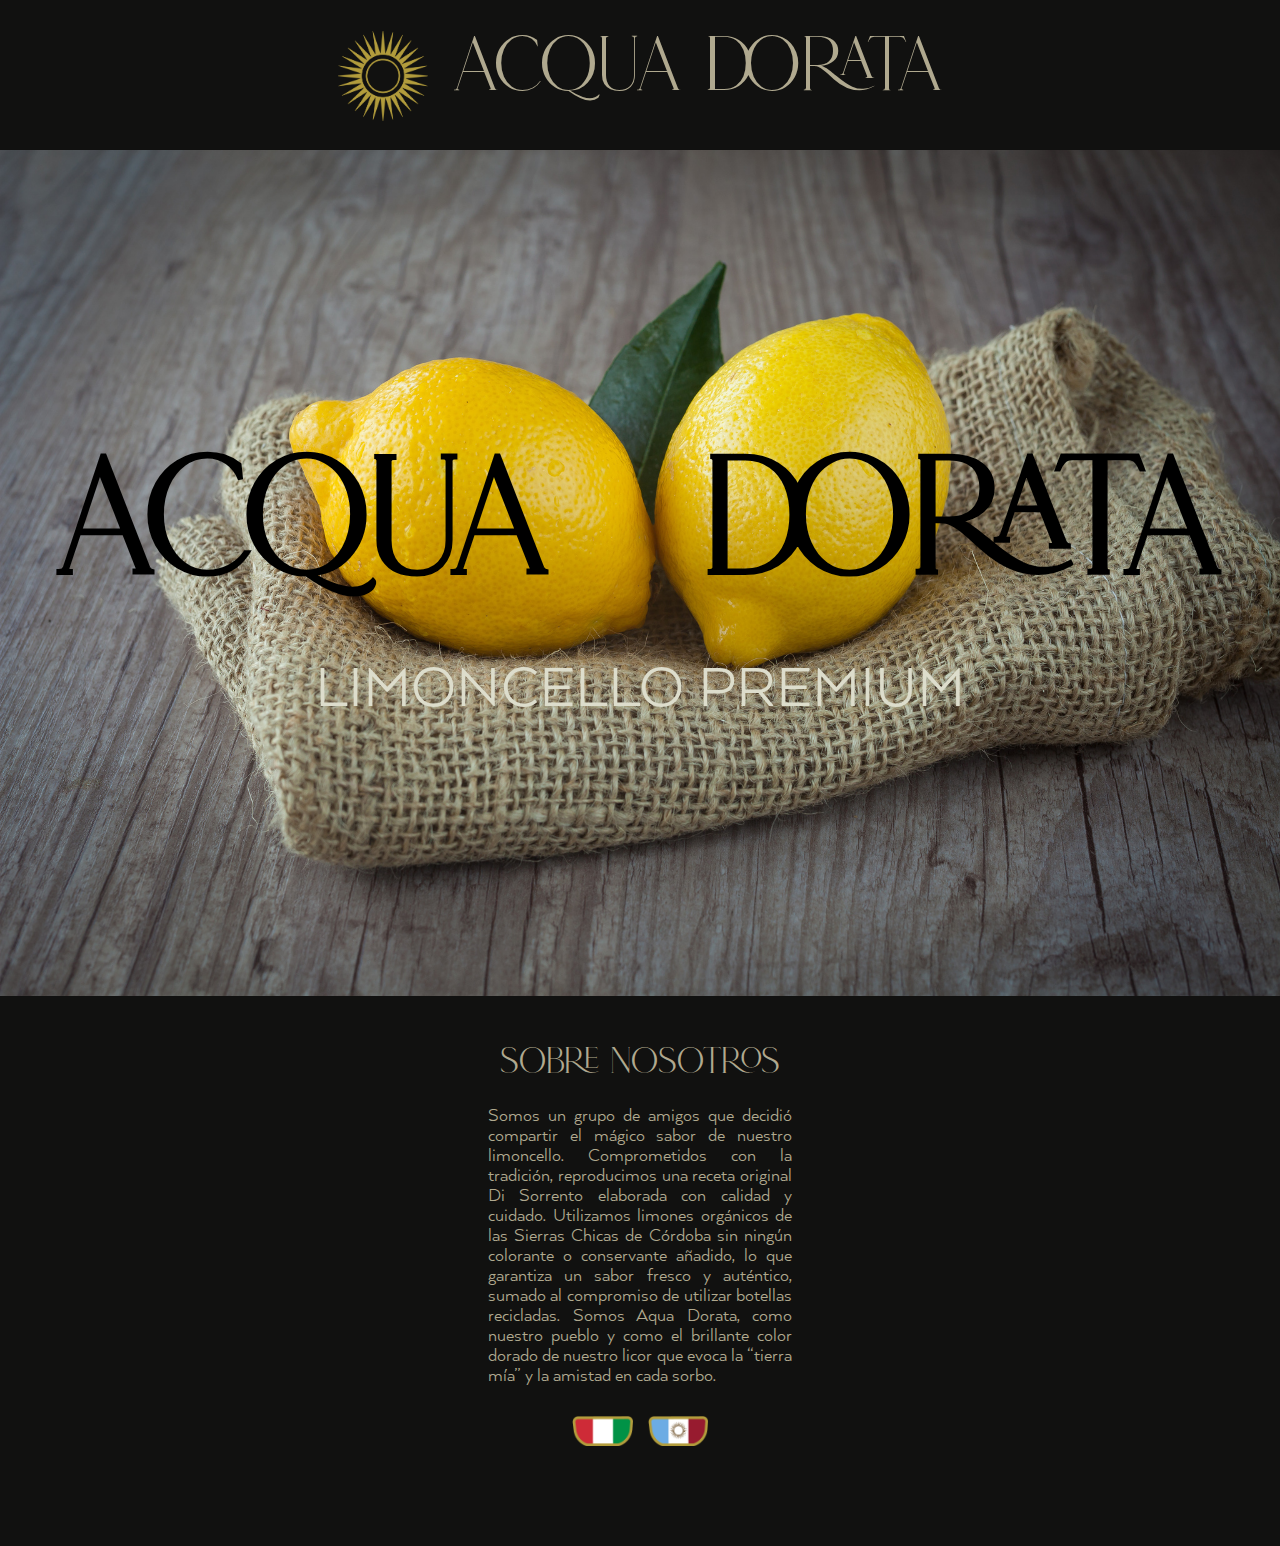
==== index.html @ 603a1df2 "Todo a root path" ====
<!DOCTYPE html>
<html lang="es">
<head>
    <meta charset="UTF-8">
    <meta name="viewport" content="width=device-width, initial-scale=1.0">
    <meta name="keywords" content="limoncello, lemonchello, lemoncello, limonchelo, argentina, cordoba, fresco">
    <meta name="description" content="">
    <title>Acqua Dorata</title>
    <link rel="stylesheet" href="style.css">
</head>
<body>

    <header id="header" class="back-platino">
        <div class="header-logo"><img src="img/sol.png" alt="Logo de Acqua Dorata"></div>
        <div class="header-title">ACQUA DORATA</div>
    </header>

    <section class="main">
        <div class="main-fill"></div>
        <div class="main-title">ACQUA DORATA</div>
        <div class="main-slogan">LIMONCELLO PREMIUM</div>
    </section>

    <section class="about">
        <div class="about-title">SOBRE NOSOTROS</div>
        <div class="about-text-container">        
            <div class="about-text">
            Somos un grupo de amigos que decidió compartir el mágico sabor de nuestro limoncello. Comprometidos con la tradición, reproducimos una receta original Di Sorrento elaborada con calidad y cuidado. Utilizamos limones orgánicos de las Sierras Chicas de Córdoba sin ningún colorante o conservante añadido, lo que garantiza un sabor fresco y auténtico, sumado al compromiso de utilizar botellas recicladas. Somos Aqua Dorata, como nuestro pueblo y como el brillante color dorado de nuestro licor que evoca la “tierra mía” y la amistad en cada sorbo.
            </div>
        </div>
        <div class="about-shields-container">
            <img class="about-italia-shield" src="img/italy-shield.png">
            <img class="about-cordoba-shield" src="img/cordoba-shield.png">
        </div>
    </section>

</body>
</html>
---- style.css ----
/* Vars */
:root{
    --negro: #000000;
    --platino: #111110;
    --crema: #B0A98F;
    --dorado: #B39D3C;
}

@font-face {
    font-family: 'Arquitecta';
    src: url("fonts/Arquitecta.otf") format("opentype");
    font-weight: normal;
    font-style: normal;
}

@font-face {
    font-family: 'ArquitectaBlack';
    src: url("fonts/ArquitectaBlack.otf") format("opentype");
    font-weight: normal;
    font-style: normal;
}

@font-face {
    font-family: 'ArquitectaBold';
    src: url("fonts/ArquitectaBold.otf") format("opentype");
    font-weight: normal;
    font-style: normal;
}

@font-face {
    font-family: 'ArquitectaBook';
    src: url("fonts/ArquitectaBook.otf") format("opentype");
    font-weight: normal;
    font-style: normal;
}

@font-face {
    font-family: 'ArquitectaHeavy';
    src: url("fonts/ArquitectaHeavy.otf") format("opentype");
    font-weight: normal;
    font-style: normal;
}

@font-face {
    font-family: 'ArquitectaLight';
    src: url("fonts/ArquitectaLight.otf") format("opentype");
    font-weight: normal;
    font-style: normal;
}

@font-face {
    font-family: 'ArquitectaMedium';
    src: url("fonts/ArquitectaMedium.otf") format("opentype");
    font-weight: normal;
    font-style: normal;
}

@font-face {
    font-family: 'ArquitectaThin';
    src: url("fonts/ArquitectaThin.otf") format("opentype");
    font-weight: normal;
    font-style: normal;
}

@font-face {
    font-family: 'Roseritta';
    src: url("fonts/Roseritta.ttf") format("truetype");
    font-weight: normal;
    font-style: normal;
}

*{
    margin: 0;
    padding: 0;
    text-decoration: none;
}

body{
    overflow-x: hidden;
}

/* Mobile */

/* Header */
header{
    position: sticky;
    z-index: 1;
    top: 0;
    height: fit-content;
    display: flex;
    justify-content: center;
    align-items: center;
    gap: 2vw;
    padding: 2vw 0;
}

.back-negro{
    background-color: var(--negro);
}

.back-platino{
    background-color: var(--platino);
}

.back-crema{
    background-color: var(--crema);
}

.back-dorado{
    background-color: var(--dorado);
}

.header-logo img{
    padding-top: 0.6vh;
    height: 7vw;
    width: auto;
}

.header-title{
    color: var(--crema);
    font-family: Roseritta, serif;
    font-size: 6vw;
}

/* Main */
.main{
    background-image: url(img/limones-back1.jpg);
    background-size: cover;
    background-repeat: no-repeat;
    background-position: center;
    height: 94vh;
}

.main-fill{
    height: 35%;
}

.main-title{
    display: flex;
    justify-content: center;
    align-items: center;
    height: fit-content;
    font-family: Roseritta, serif;
    font-weight: 600;
    font-size: 13vw;
    word-spacing: 8vw;
}

.main-slogan{
    display: flex;
    justify-content: center;
    align-items: center;
    height: fit-content;
    font-family: ArquitectaBook, sans-serif;
    padding-top: 2%;
    font-size: 5vw;
    color: #ddddcc;
}

/* About */
.about {
    background-color: #111110;
    height: 550px;
}

.about-title{
    color: var(--crema);
    text-align: center;
    font-family: Roseritta, serif;
    font-size: 36px;
    padding-top: 50px;
    padding-bottom: 20px;
}

.about-text-container{
    display: flex;
    align-items: center;
    justify-content: center;

}

.about-text{
    color: var(--crema);
    text-align: justify;
    font-family: ArquitectaBook, sans-serif;
    font-size: 20px;
    font-style: normal;
    font-weight: 400;
    width: 304px;
}

.about-shields-container{
    display: flex;
    justify-content: center;
    align-items: center;
    padding: 20px;
    gap: 15px;
}

.about-italia-shield, .about-cordoba-shield{
    height: 30px;
    width: auto;
    padding-top: 10px;
}
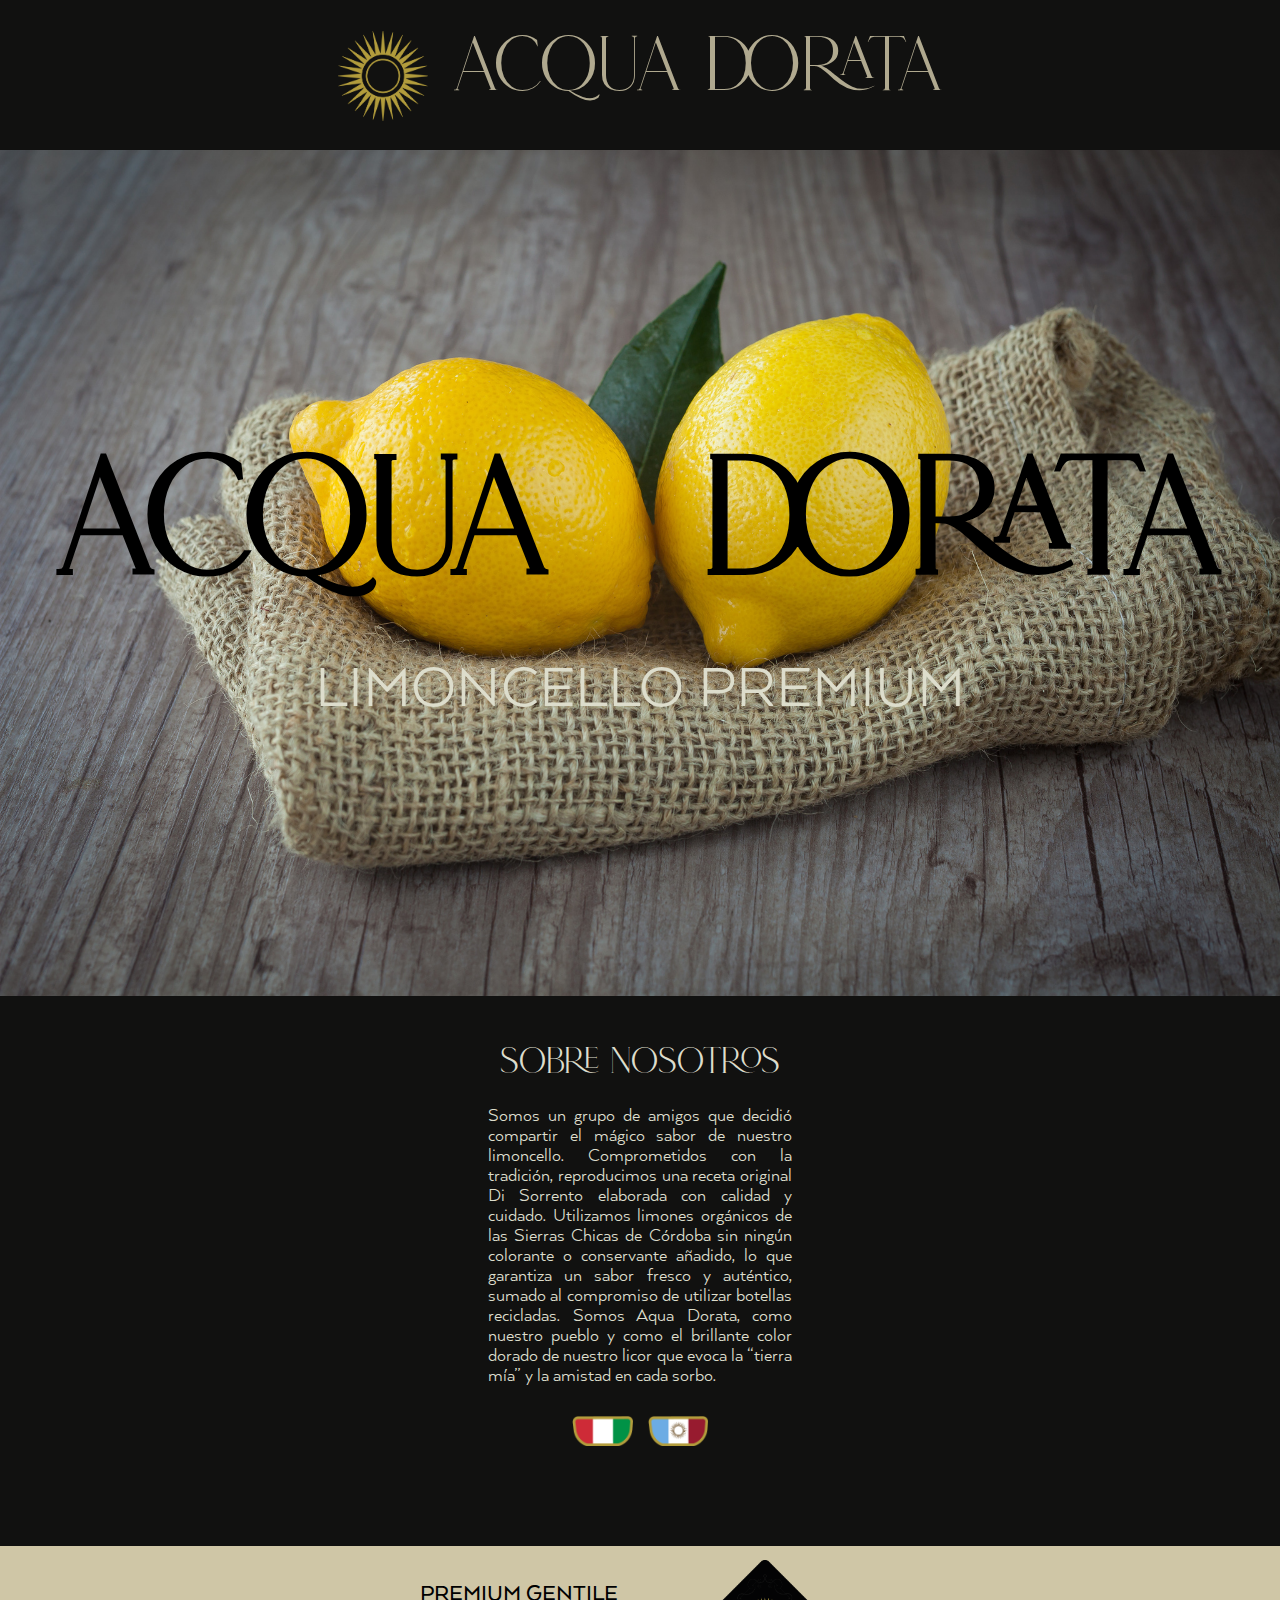
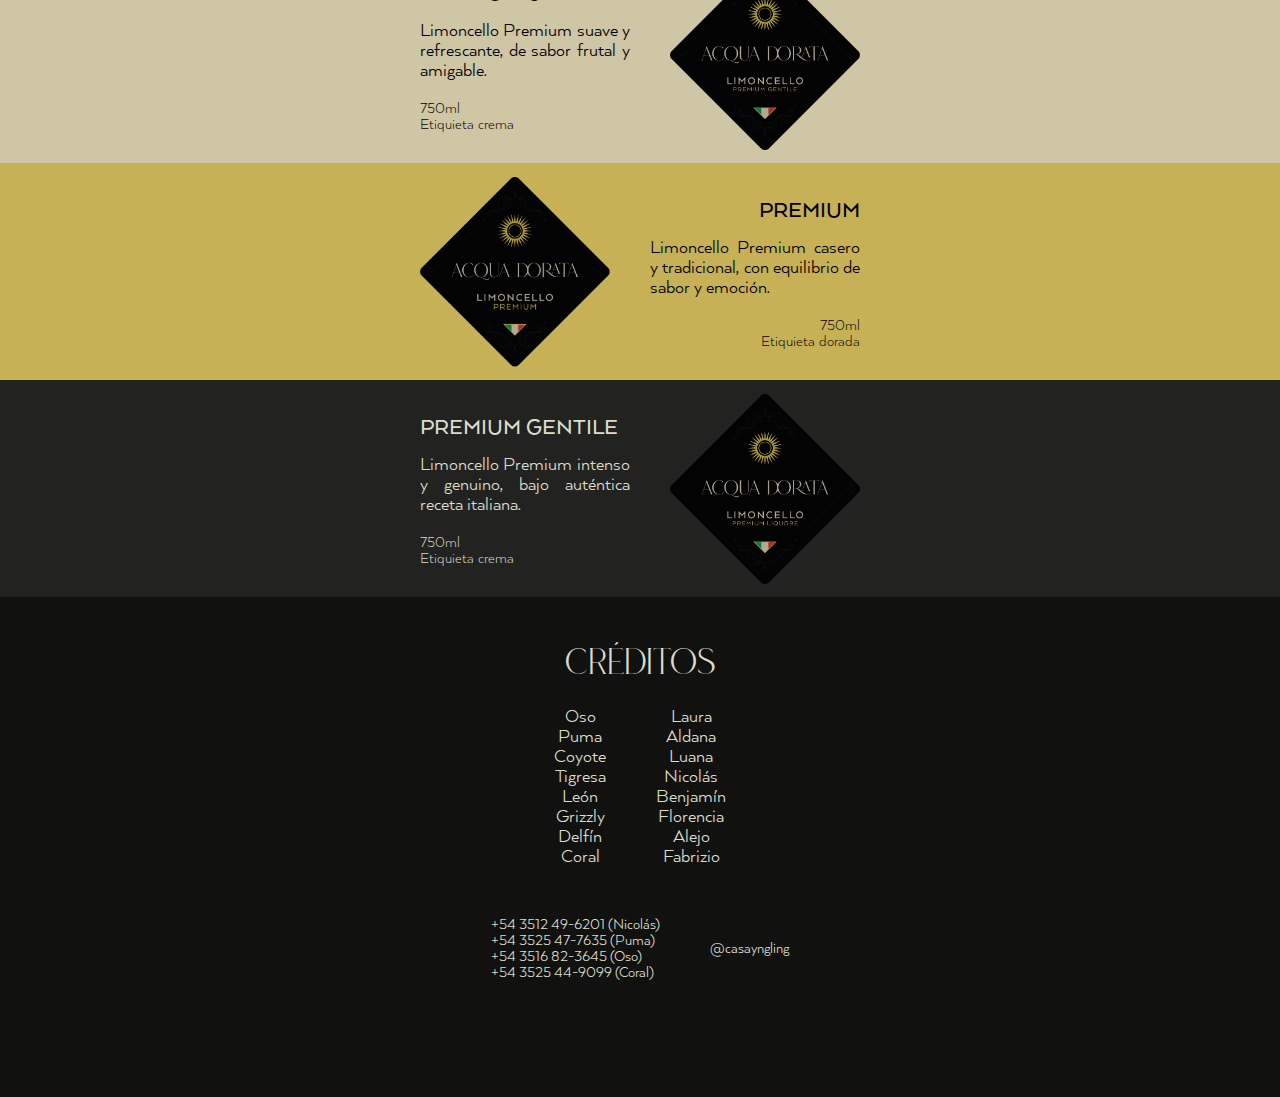
==== commit 23aadbb9: "Mobile done" ====
--- a/index.html
+++ b/index.html
@@ -23,8 +23,8 @@
 
     <section class="about">
         <div class="about-title">SOBRE NOSOTROS</div>
-        <div class="about-text-container">        
-            <div class="about-text">
+        <div class="about-desc-container">        
+            <div class="about-desc">
             Somos un grupo de amigos que decidió compartir el mágico sabor de nuestro limoncello. Comprometidos con la tradición, reproducimos una receta original Di Sorrento elaborada con calidad y cuidado. Utilizamos limones orgánicos de las Sierras Chicas de Córdoba sin ningún colorante o conservante añadido, lo que garantiza un sabor fresco y auténtico, sumado al compromiso de utilizar botellas recicladas. Somos Aqua Dorata, como nuestro pueblo y como el brillante color dorado de nuestro licor que evoca la “tierra mía” y la amistad en cada sorbo.
             </div>
         </div>
@@ -34,5 +34,55 @@
         </div>
     </section>
 
+    <section class="product1">
+        <div class="product1-text-container">
+            <div class="product1-title">PREMIUM GENTILE</div>
+            <div class="product1-desc">Limoncello Premium suave y refrescante, de sabor frutal y amigable.</div>
+            <div class="product1-extra">750ml<br>Etiquieta crema</div>
+        </div>
+        <img class="product1-img" src="/img/etiqueta-premium-gentile.png">
+    </section>
+
+    <section class="product2">
+        <img class="product2-img" src="/img/etiqueta-premium-clasico.png">
+        <div class="product2-text-container">
+            <div class="product2-title">PREMIUM</div>
+            <div class="product2-desc">Limoncello Premium casero y tradicional, con equilibrio de sabor y emoción.</div>
+            <div class="product2-extra">750ml<br>Etiquieta dorada</div>
+        </div>
+    </section>
+
+    <section class="product3">
+        <div class="product3-text-container">
+            <div class="product3-title">PREMIUM GENTILE</div>
+            <div class="product3-desc">Limoncello Premium intenso y genuino, bajo auténtica receta italiana.</div>
+            <div class="product3-extra">750ml<br>Etiquieta crema</div>
+        </div>
+        <img class="product3-img" src="/img/etiqueta-premium-liquore.png">
+    </section>
+
+    <section class="credits">
+        <div class="credits-title">CRÉDITOS</div>
+        <div class="credits-desc-container">        
+            <div class="credits-desc1">
+                Oso <br> Puma <br> Coyote <br> Tigresa <br> León <br> Grizzly <br> Delfín <br> Coral
+            </div>
+            <div class="credits-desc2">
+                Laura <br> Aldana <br> Luana <br> Nicolás <br> Benjamín <br> Florencia <br> Alejo <br> Fabrizio
+            </div>
+        </div>
+        <div class="credits-social-container">
+            <div class="credits-social1">
+                +54 3512 49-6201 (Nicolás) <br>
+                +54 3525 47-7635 (Puma) <br>
+                +54 3516 82-3645 (Oso) <br>
+                +54 3525 44-9099 (Coral) <br>
+            </div>
+            <div class="credits-social2">
+                @casayngling
+            </div>
+        </div>
+    </section>
+
 </body>
 </html>--- a/style.css
+++ b/style.css
@@ -164,7 +164,7 @@
 }
 
 .about-title{
-    color: var(--crema);
+    color: #DDDDCC;
     text-align: center;
     font-family: Roseritta, serif;
     font-size: 36px;
@@ -172,15 +172,15 @@
     padding-bottom: 20px;
 }
 
-.about-text-container{
-    display: flex;
-    align-items: center;
-    justify-content: center;
-
-}
-
-.about-text{
-    color: var(--crema);
+.about-desc-container{
+    display: flex;
+    align-items: center;
+    justify-content: center;
+
+}
+
+.about-desc{
+    color: #DDDDCC;
     text-align: justify;
     font-family: ArquitectaBook, sans-serif;
     font-size: 20px;
@@ -201,4 +201,181 @@
     height: 30px;
     width: auto;
     padding-top: 10px;
+}
+
+
+/* Product1 */
+.product1{
+    background-color: #CFC6A6;
+    display: flex;
+    justify-content: center;
+    align-items: center;
+    height: 217px;
+}
+
+.product1-text-container{
+    width: 250px;
+    padding-left: 20px;
+}
+
+.product1-img{
+    width: auto;
+    height: 37vw;
+    max-height: 190px;
+    margin-right: 20px;
+}
+
+.product1-title{
+    color:#000000;
+    font-family: ArquitectaMedium, sans-serif;
+    font-size: 24px;
+    padding-top: 5px;
+    padding-bottom: 15px;
+    white-space: nowrap;
+}
+
+.product1-desc{
+    font-family: ArquitectaBook, sans-serif;
+    font-size: 20px;
+    text-align: justify;
+    padding-right: 40px;
+}
+
+.product1-extra{
+    font-family: ArquitectaLight, sans-serif;
+    font-size: 16px;
+    padding-top: 20px;
+}
+
+/* Product2 */
+.product2{
+    background-color: #C6B156;
+    display: flex;
+    justify-content: center;
+    align-items: center;
+    height: 217px;
+}
+
+.product2-text-container{
+    width: 250px;
+    padding-right: 20px;
+}
+
+.product2-img{
+    width: auto;
+    height: 37vw;
+    max-height: 190px;
+    margin-left: 20px;
+}
+
+.product2-title{
+    color:#000000;
+    font-family: ArquitectaMedium, sans-serif;
+    font-size: 24px;
+    padding-top: 5px;
+    padding-bottom: 15px;
+    white-space: nowrap;
+    text-align: right;
+}
+
+.product2-desc{
+    font-family: ArquitectaBook, sans-serif;
+    font-size: 20px;
+    text-align: justify;
+    padding-left: 40px;
+}
+
+.product2-extra{
+    font-family: ArquitectaLight, sans-serif;
+    font-size: 16px;
+    padding-top: 20px;
+    text-align: right;
+}
+
+/* Product3 */
+.product3{
+    background-color: #222220;
+    display: flex;
+    justify-content: center;
+    align-items: center;
+    height: 217px;
+}
+
+.product3-text-container{
+    width: 250px;
+    padding-left: 20px;
+}
+
+.product3-img{
+    width: auto;
+    height: 37vw;
+    max-height: 190px;
+    margin-right: 20px;
+}
+
+.product3-title{
+    color:#DDDDCC;
+    font-family: ArquitectaMedium, sans-serif;
+    font-size: 24px;
+    padding-top: 5px;
+    padding-bottom: 15px;
+    white-space: nowrap;
+}
+
+.product3-desc{
+    font-family: ArquitectaBook, sans-serif;
+    font-size: 20px;
+    text-align: justify;
+    padding-right: 40px;
+    color:#DDDDCC;
+}
+
+.product3-extra{
+    font-family: ArquitectaLight, sans-serif;
+    font-size: 16px;
+    padding-top: 20px;
+    color:#DDDDCC;
+}
+
+/* Credits */
+.credits{
+    background-color: #111110;
+    height: 500px;
+}
+
+.credits-title{
+    color: #DDDDCC;
+    text-align: center;
+    font-family: Roseritta, serif;
+    font-size: 36px;
+    padding-top: 50px;
+    padding-bottom: 20px;
+}
+
+.credits-desc-container{
+    display: flex;
+    justify-content: center;
+    align-items: center;
+    gap: 50px;
+}
+
+.credits-desc1, .credits-desc2{
+    color: #DDDDCC;
+    font-size: 20px;
+    font-family: ArquitectaBook, sans-serif;
+    text-align: center;
+}
+
+.credits-social-container{
+    margin-top: 50px;
+    display: flex;
+    justify-content: center;
+    align-items: center;
+    gap: 50px;
+}
+
+.credits-social1, .credits-social2{
+    color: #DDDDCC;
+    font-size: 16px;
+    font-family: ArquitectaBook, sans-serif;
 }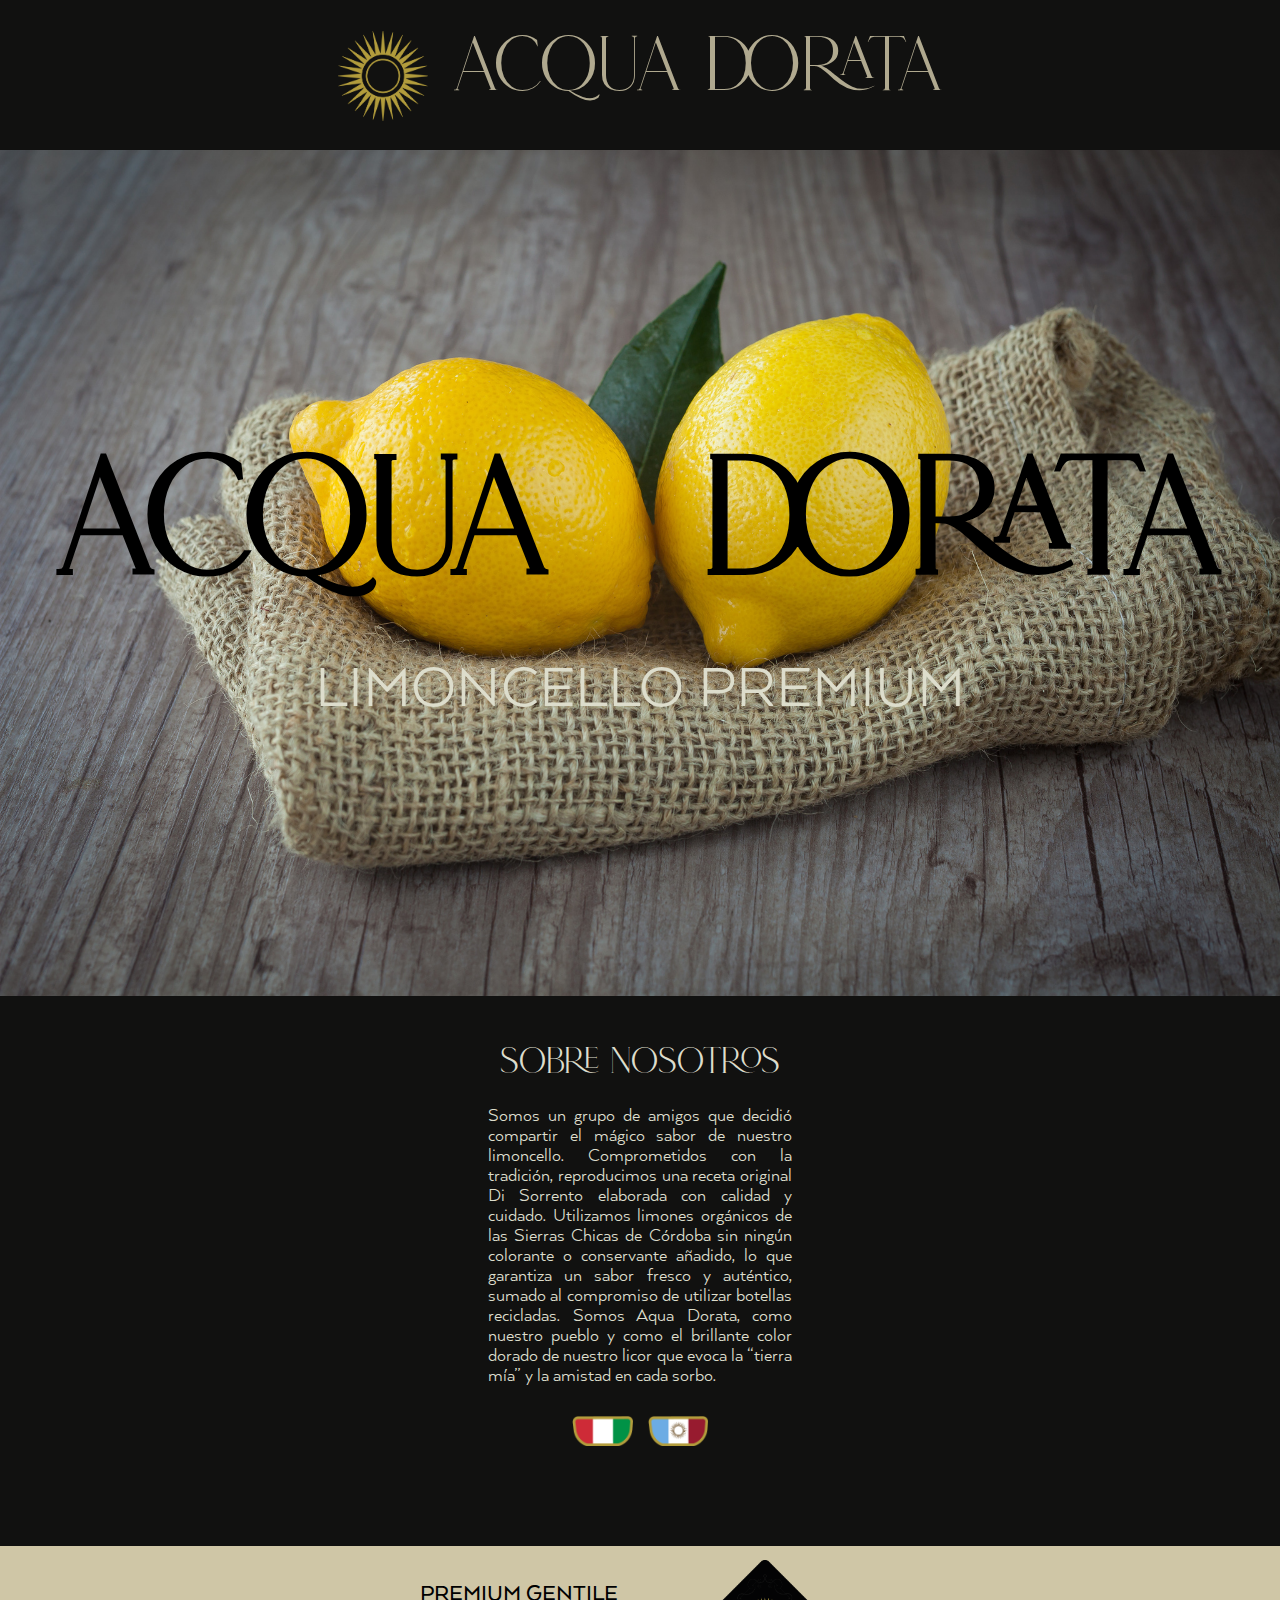
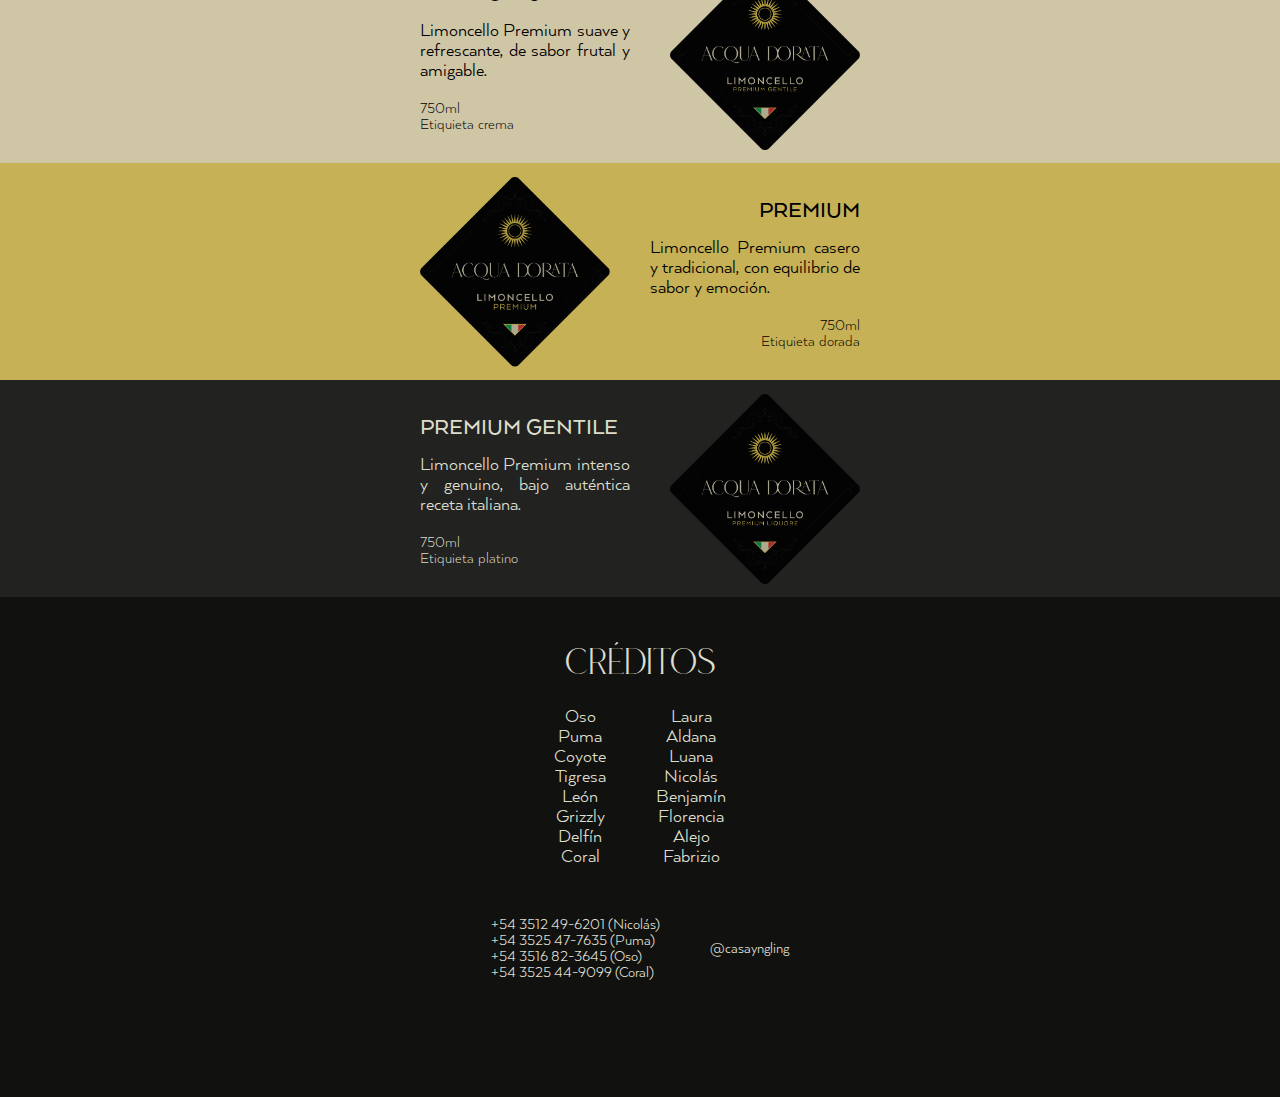
==== commit ac23f2bb: "Corrección de product3-extra" ====
--- a/index.html
+++ b/index.html
@@ -56,7 +56,7 @@
         <div class="product3-text-container">
             <div class="product3-title">PREMIUM GENTILE</div>
             <div class="product3-desc">Limoncello Premium intenso y genuino, bajo auténtica receta italiana.</div>
-            <div class="product3-extra">750ml<br>Etiquieta crema</div>
+            <div class="product3-extra">750ml<br>Etiquieta platino</div>
         </div>
         <img class="product3-img" src="/img/etiqueta-premium-liquore.png">
     </section>
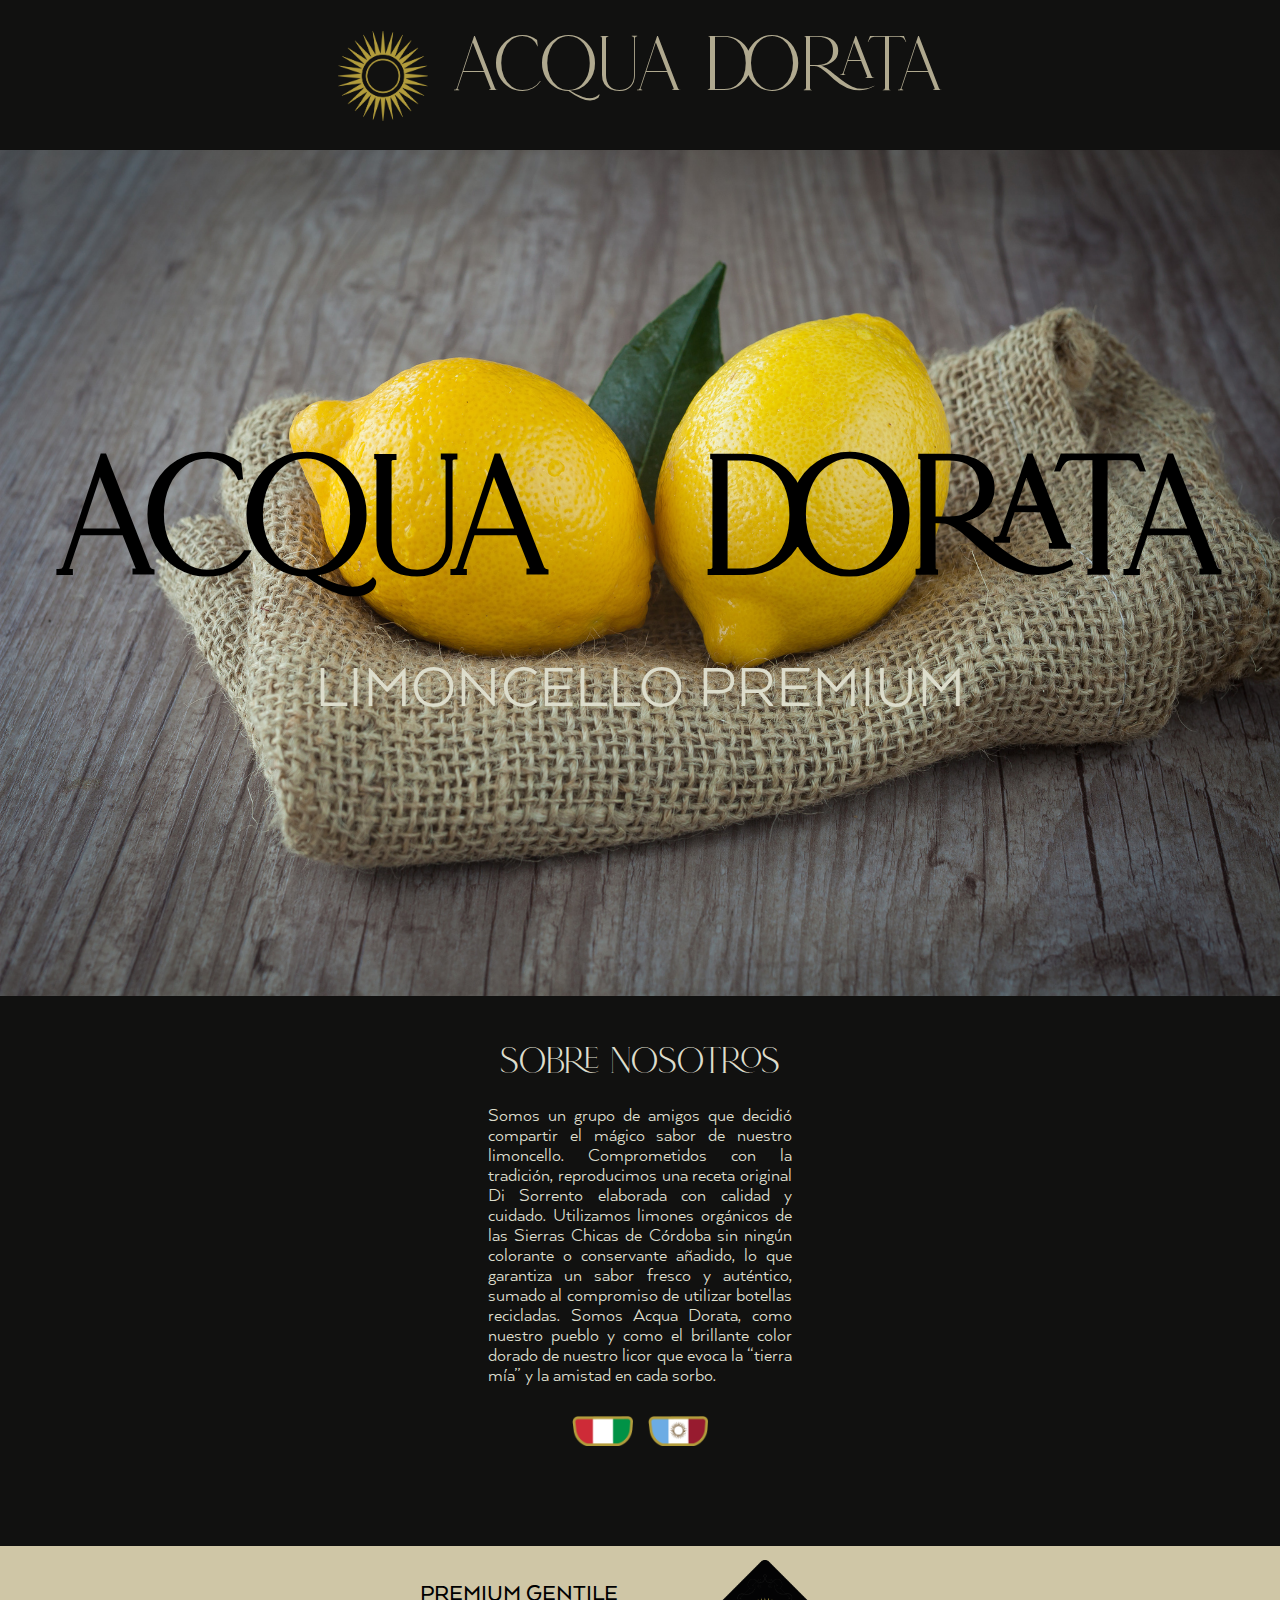
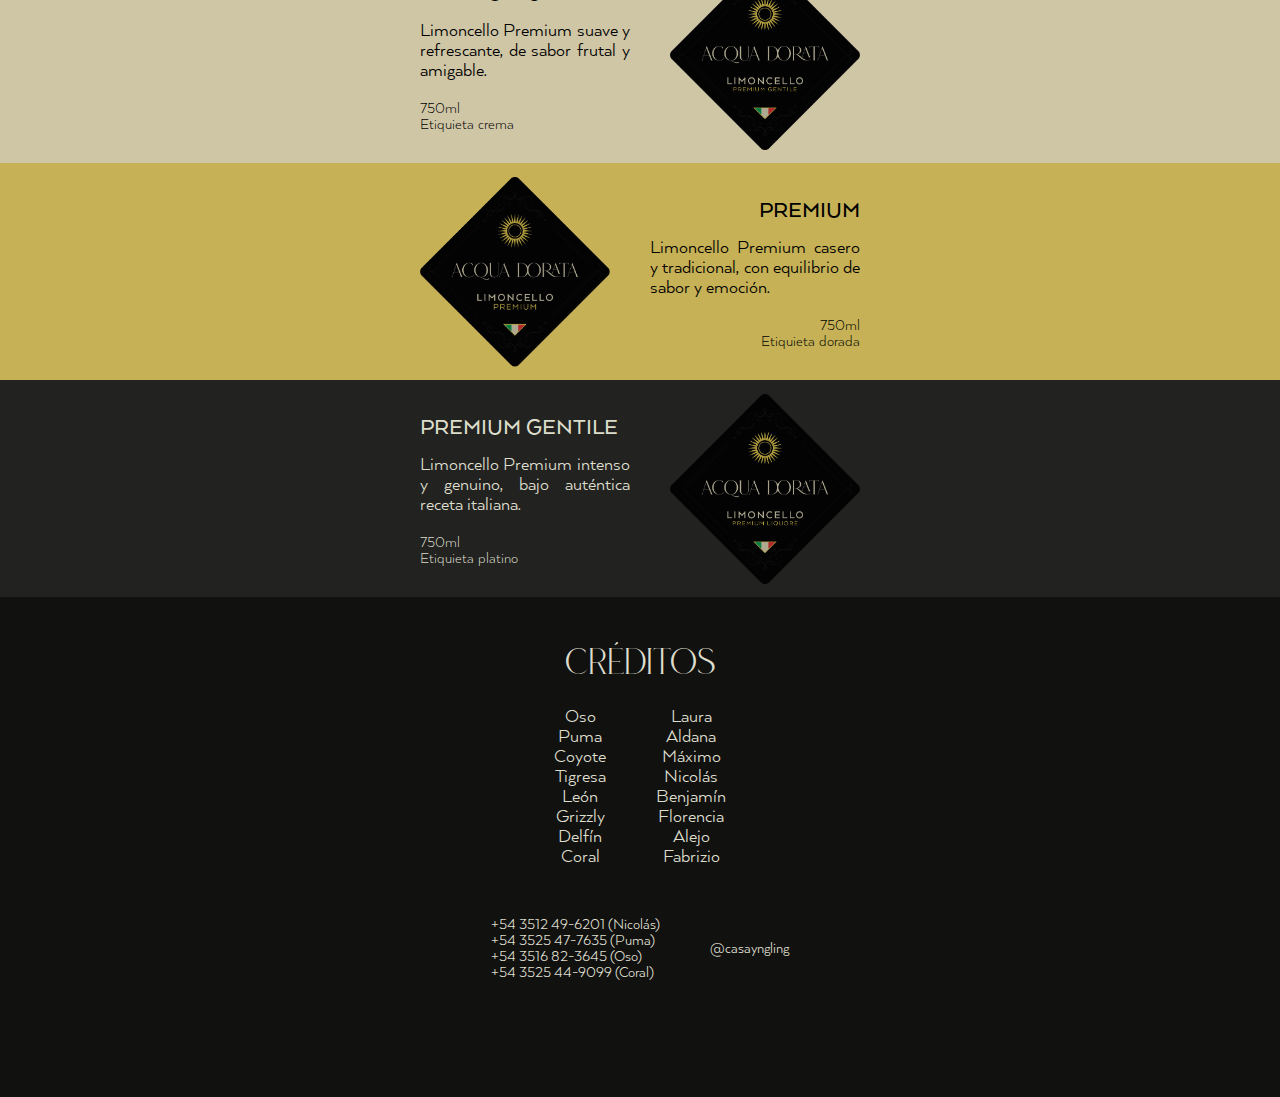
==== commit 97272d08: "Corrección ortográfica" ====
--- a/index.html
+++ b/index.html
@@ -25,7 +25,7 @@
         <div class="about-title">SOBRE NOSOTROS</div>
         <div class="about-desc-container">        
             <div class="about-desc">
-            Somos un grupo de amigos que decidió compartir el mágico sabor de nuestro limoncello. Comprometidos con la tradición, reproducimos una receta original Di Sorrento elaborada con calidad y cuidado. Utilizamos limones orgánicos de las Sierras Chicas de Córdoba sin ningún colorante o conservante añadido, lo que garantiza un sabor fresco y auténtico, sumado al compromiso de utilizar botellas recicladas. Somos Aqua Dorata, como nuestro pueblo y como el brillante color dorado de nuestro licor que evoca la “tierra mía” y la amistad en cada sorbo.
+            Somos un grupo de amigos que decidió compartir el mágico sabor de nuestro limoncello. Comprometidos con la tradición, reproducimos una receta original Di Sorrento elaborada con calidad y cuidado. Utilizamos limones orgánicos de las Sierras Chicas de Córdoba sin ningún colorante o conservante añadido, lo que garantiza un sabor fresco y auténtico, sumado al compromiso de utilizar botellas recicladas. Somos Acqua Dorata, como nuestro pueblo y como el brillante color dorado de nuestro licor que evoca la “tierra mía” y la amistad en cada sorbo.
             </div>
         </div>
         <div class="about-shields-container">
@@ -68,7 +68,7 @@
                 Oso <br> Puma <br> Coyote <br> Tigresa <br> León <br> Grizzly <br> Delfín <br> Coral
             </div>
             <div class="credits-desc2">
-                Laura <br> Aldana <br> Luana <br> Nicolás <br> Benjamín <br> Florencia <br> Alejo <br> Fabrizio
+                Laura <br> Aldana <br> Máximo <br> Nicolás <br> Benjamín <br> Florencia <br> Alejo <br> Fabrizio
             </div>
         </div>
         <div class="credits-social-container">
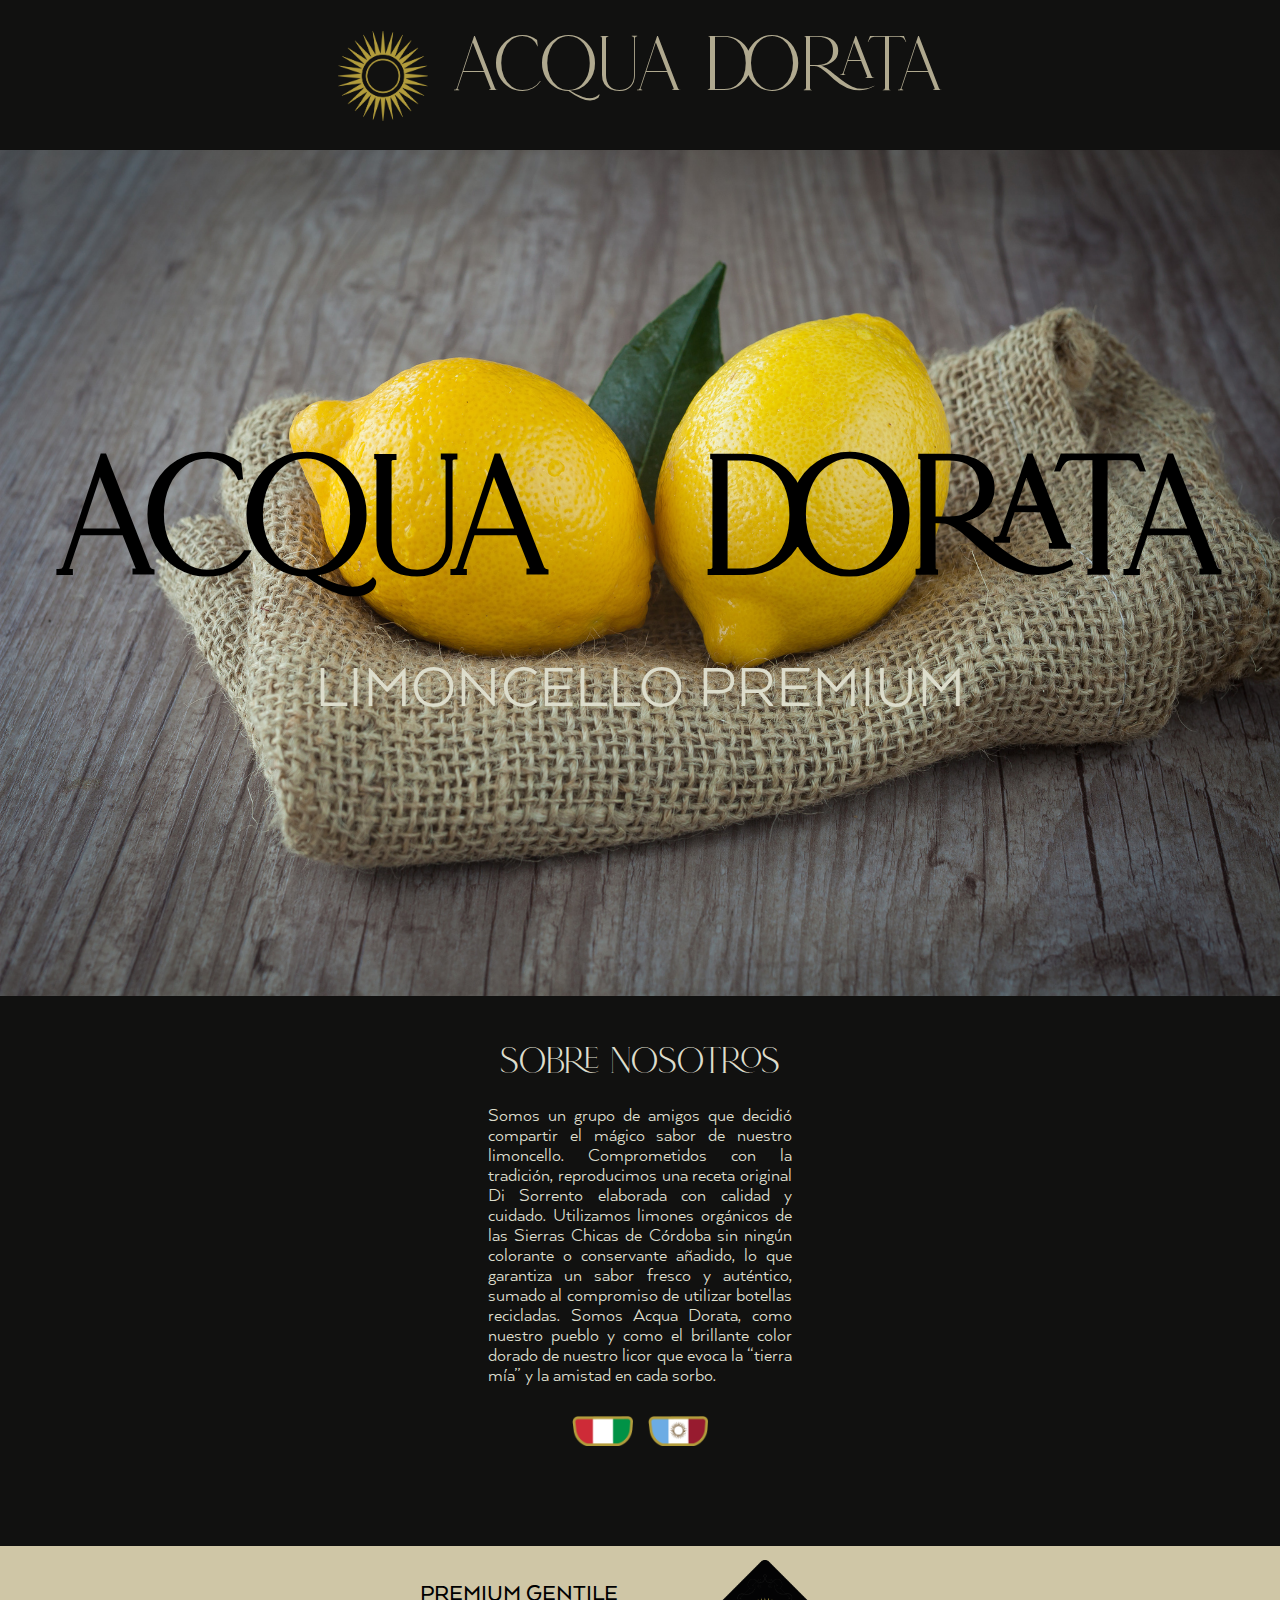
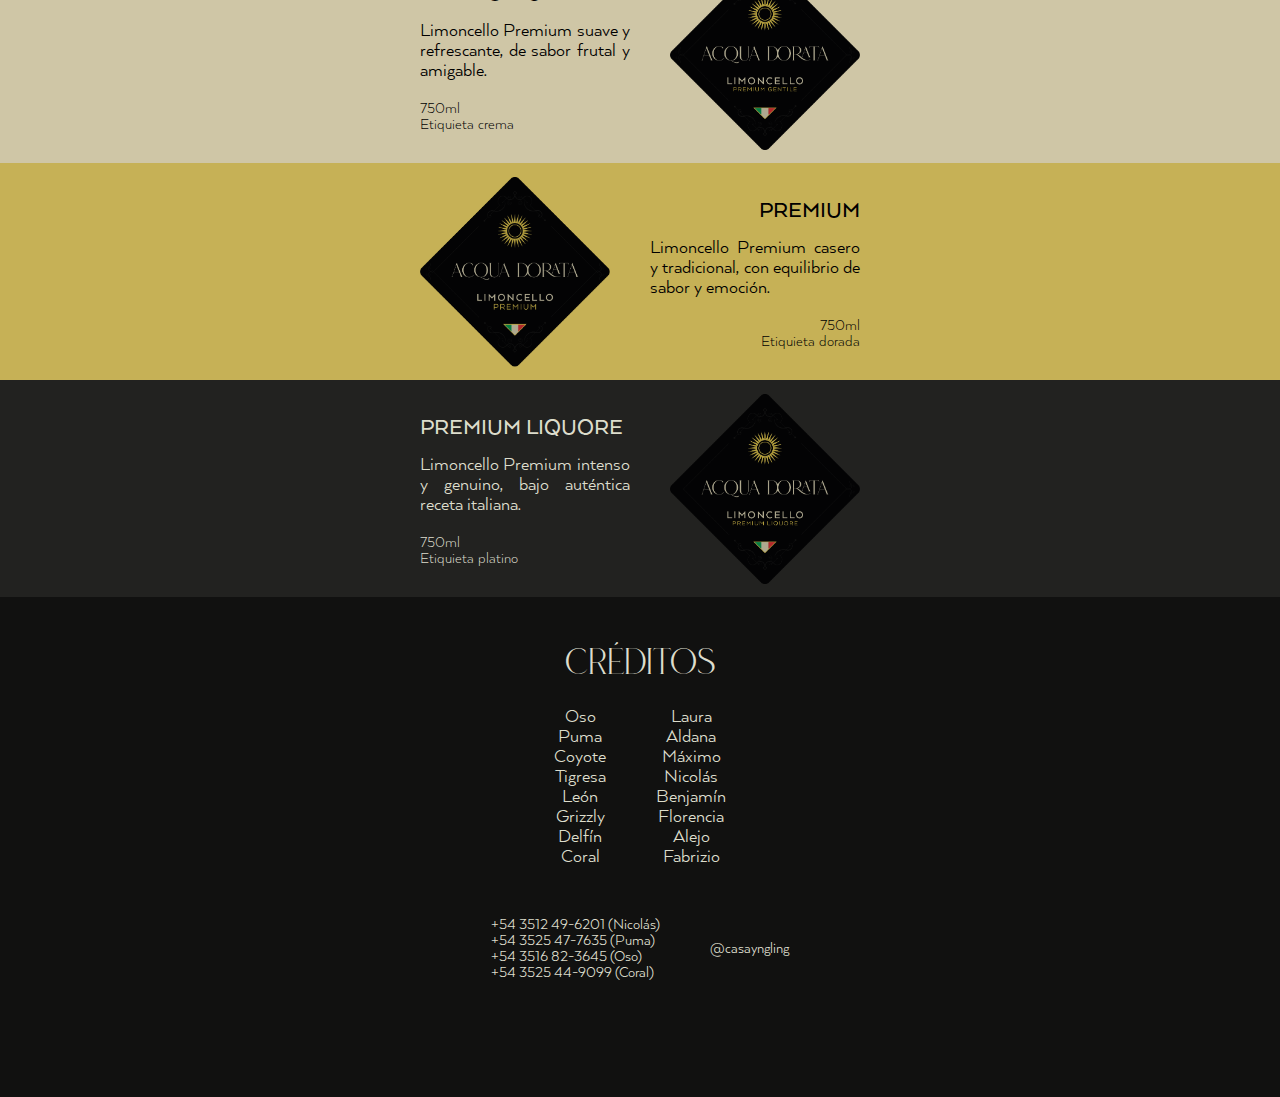
==== commit a59560c6: "Update index.html" ====
--- a/index.html
+++ b/index.html
@@ -54,7 +54,7 @@
 
     <section class="product3">
         <div class="product3-text-container">
-            <div class="product3-title">PREMIUM GENTILE</div>
+            <div class="product3-title">PREMIUM LIQUORE</div>
             <div class="product3-desc">Limoncello Premium intenso y genuino, bajo auténtica receta italiana.</div>
             <div class="product3-extra">750ml<br>Etiquieta platino</div>
         </div>
@@ -85,4 +85,4 @@
     </section>
 
 </body>
-</html>+</html>
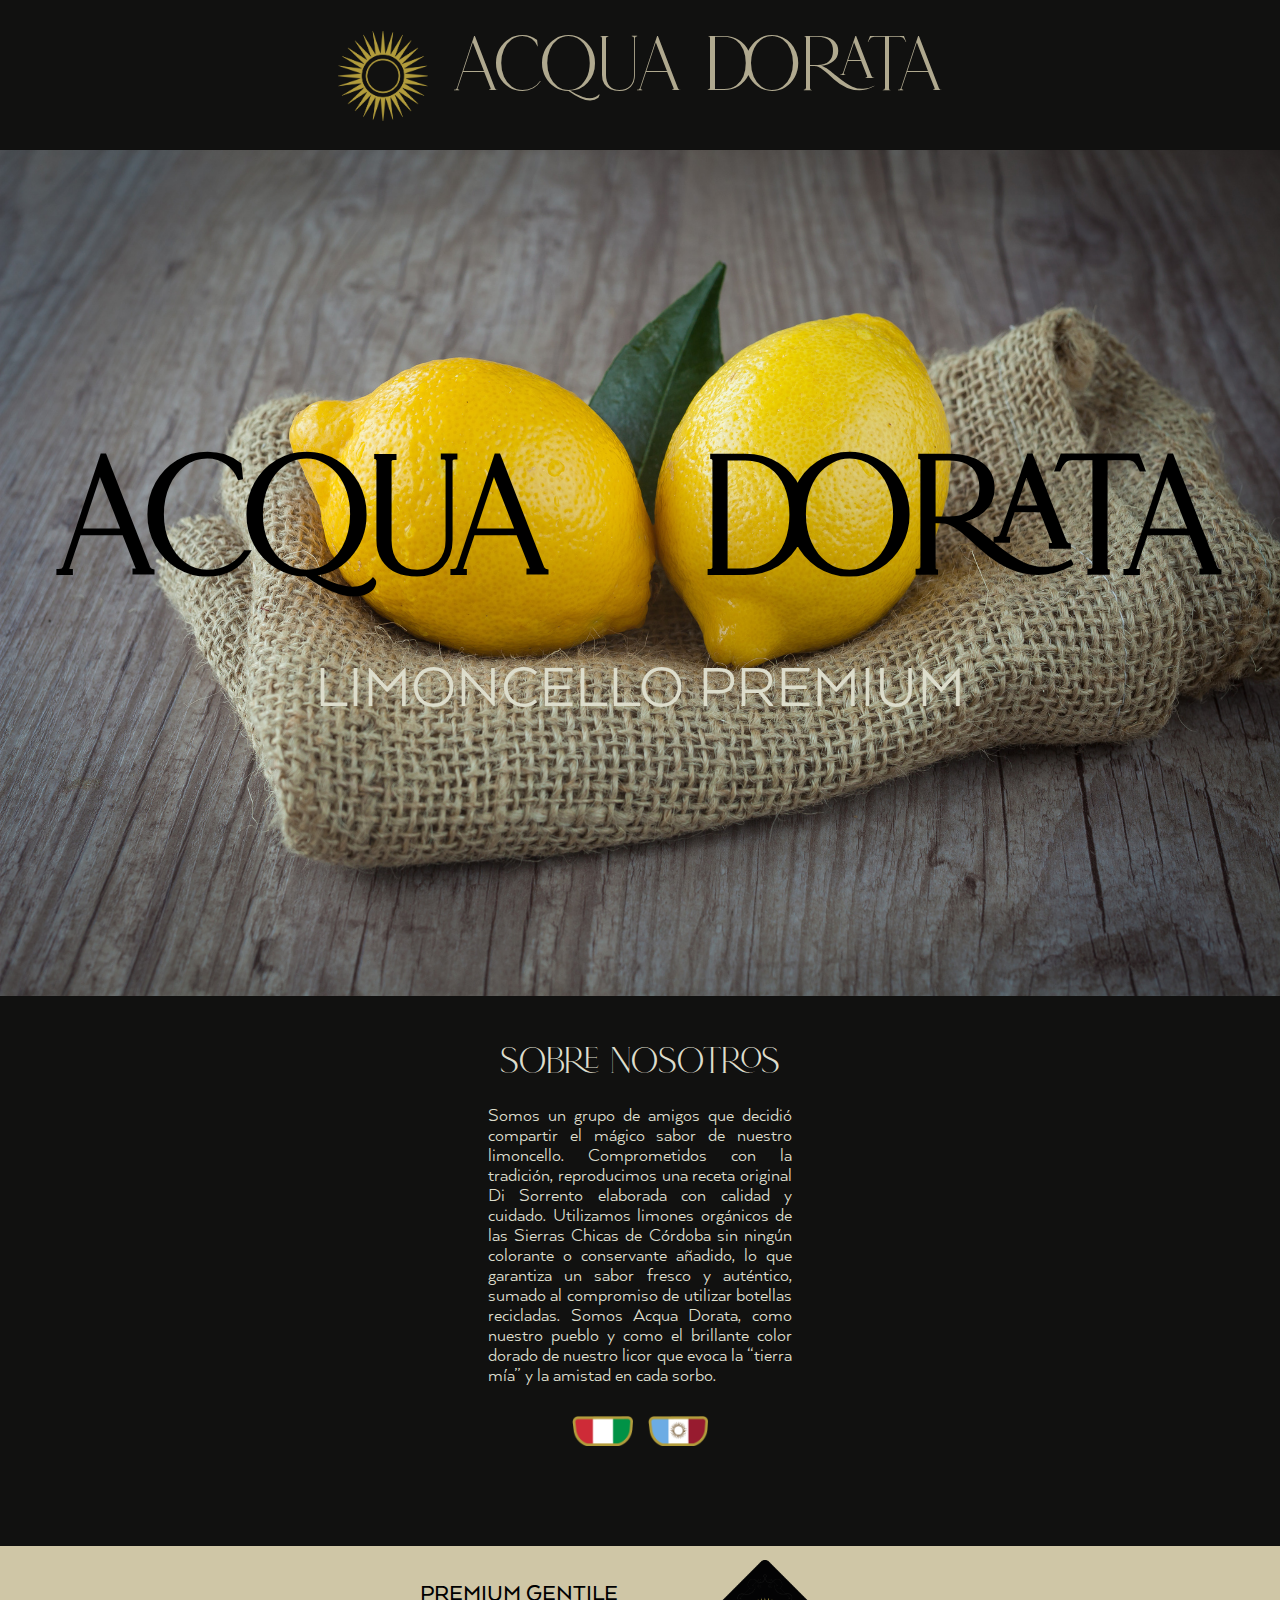
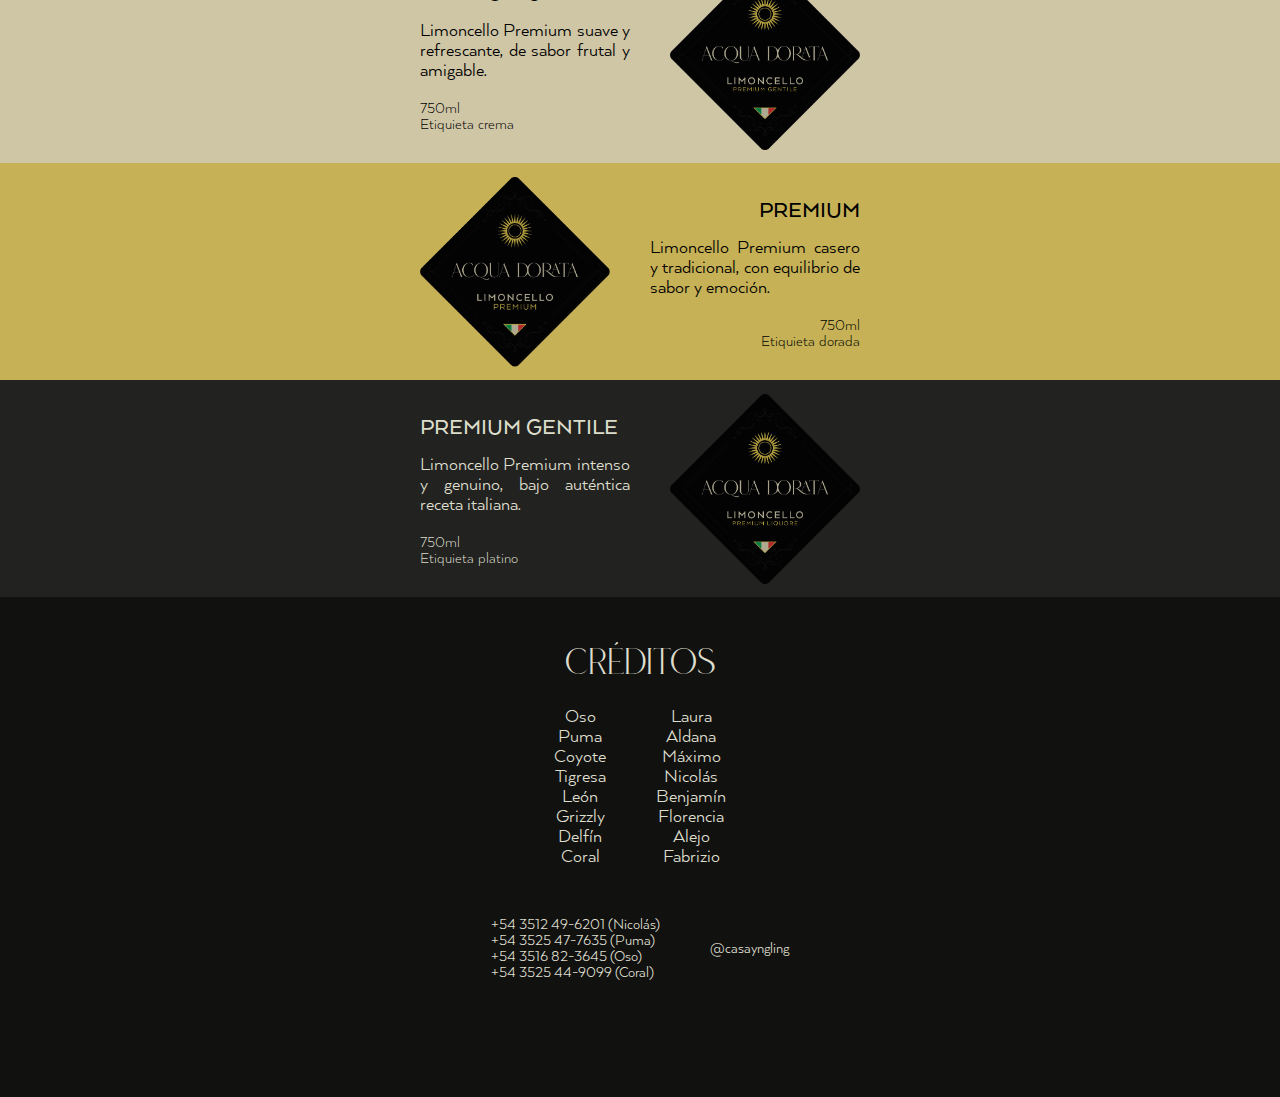
==== commit 1c5416ce: "Fix etiquetas.img" ====
--- a/index.html
+++ b/index.html
@@ -40,11 +40,11 @@
             <div class="product1-desc">Limoncello Premium suave y refrescante, de sabor frutal y amigable.</div>
             <div class="product1-extra">750ml<br>Etiquieta crema</div>
         </div>
-        <img class="product1-img" src="/img/etiqueta-premium-gentile.png">
+        <img class="product1-img" src="img/etiqueta-premium-gentile.png">
     </section>
 
     <section class="product2">
-        <img class="product2-img" src="/img/etiqueta-premium-clasico.png">
+        <img class="product2-img" src="img/etiqueta-premium-clasico.png">
         <div class="product2-text-container">
             <div class="product2-title">PREMIUM</div>
             <div class="product2-desc">Limoncello Premium casero y tradicional, con equilibrio de sabor y emoción.</div>
@@ -54,11 +54,11 @@
 
     <section class="product3">
         <div class="product3-text-container">
-            <div class="product3-title">PREMIUM LIQUORE</div>
+            <div class="product3-title">PREMIUM GENTILE</div>
             <div class="product3-desc">Limoncello Premium intenso y genuino, bajo auténtica receta italiana.</div>
             <div class="product3-extra">750ml<br>Etiquieta platino</div>
         </div>
-        <img class="product3-img" src="/img/etiqueta-premium-liquore.png">
+        <img class="product3-img" src="img/etiqueta-premium-liquore.png">
     </section>
 
     <section class="credits">
@@ -85,4 +85,4 @@
     </section>
 
 </body>
-</html>
+</html>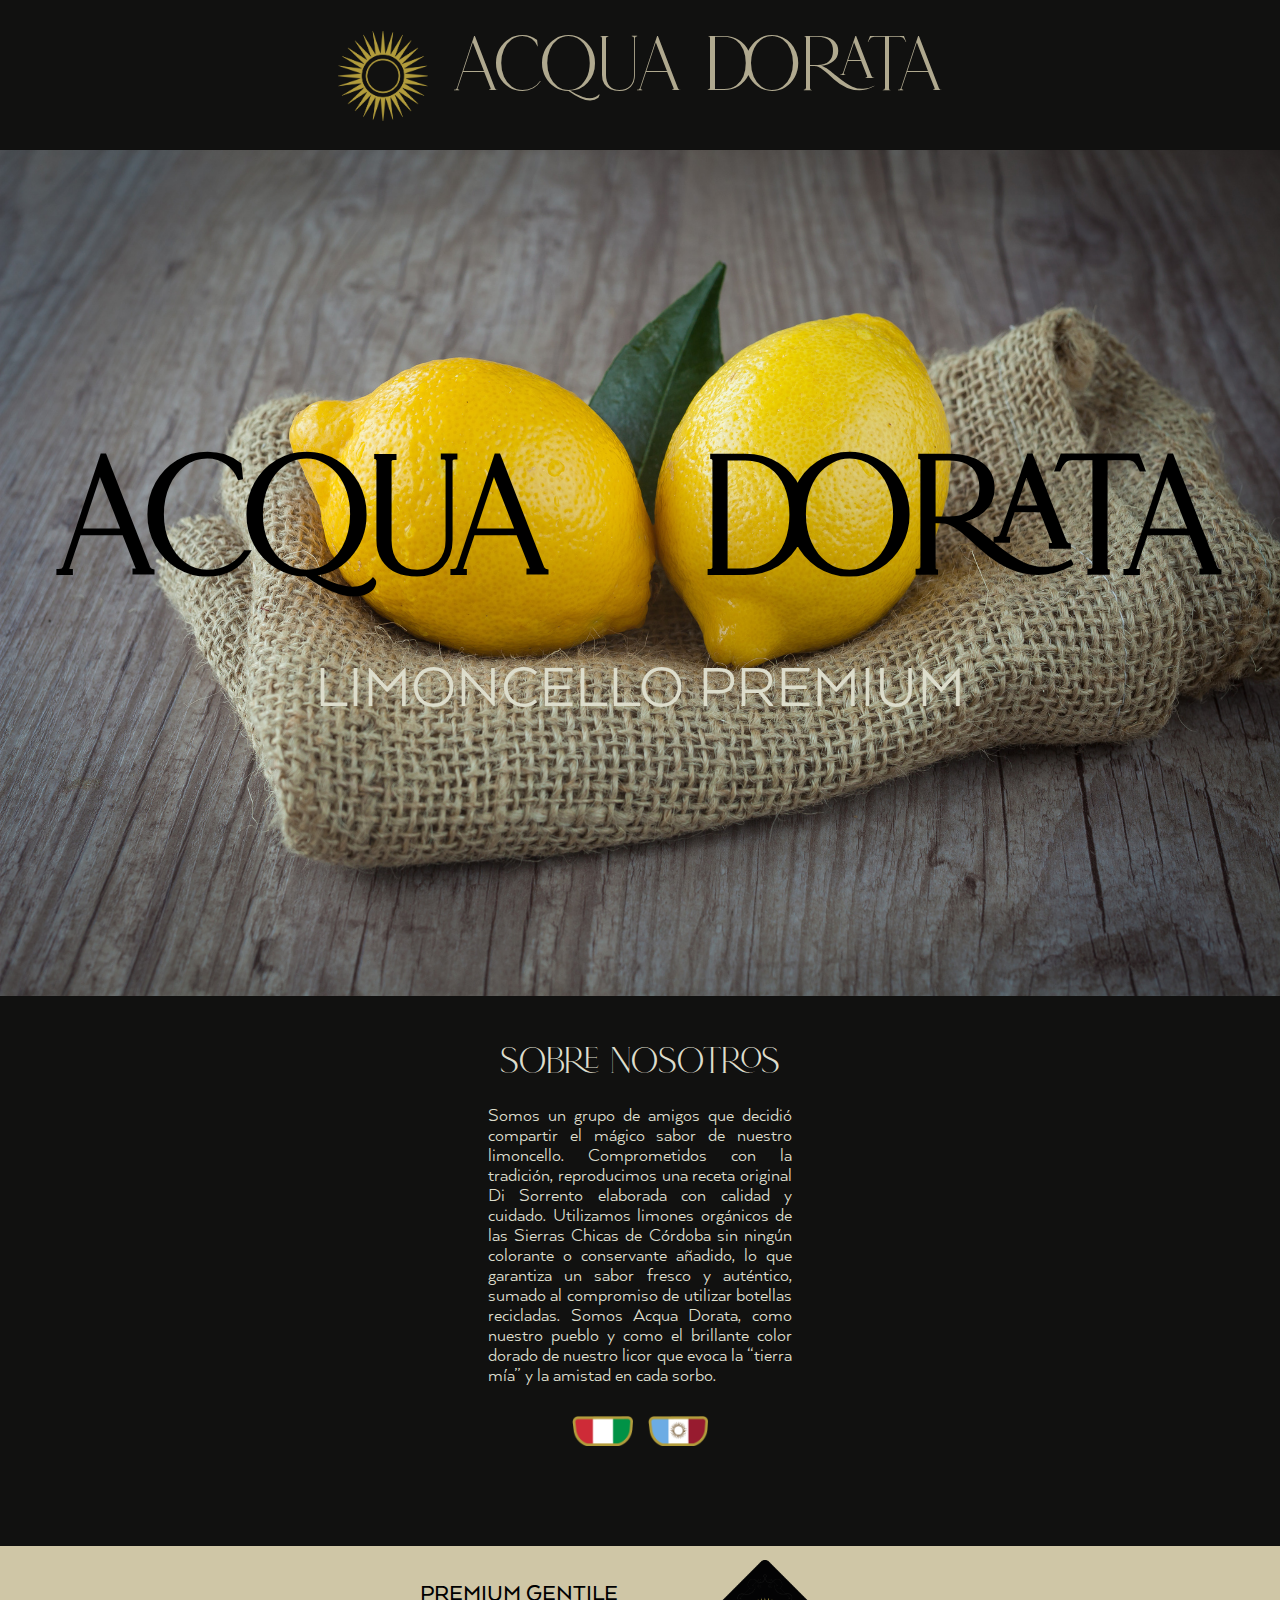
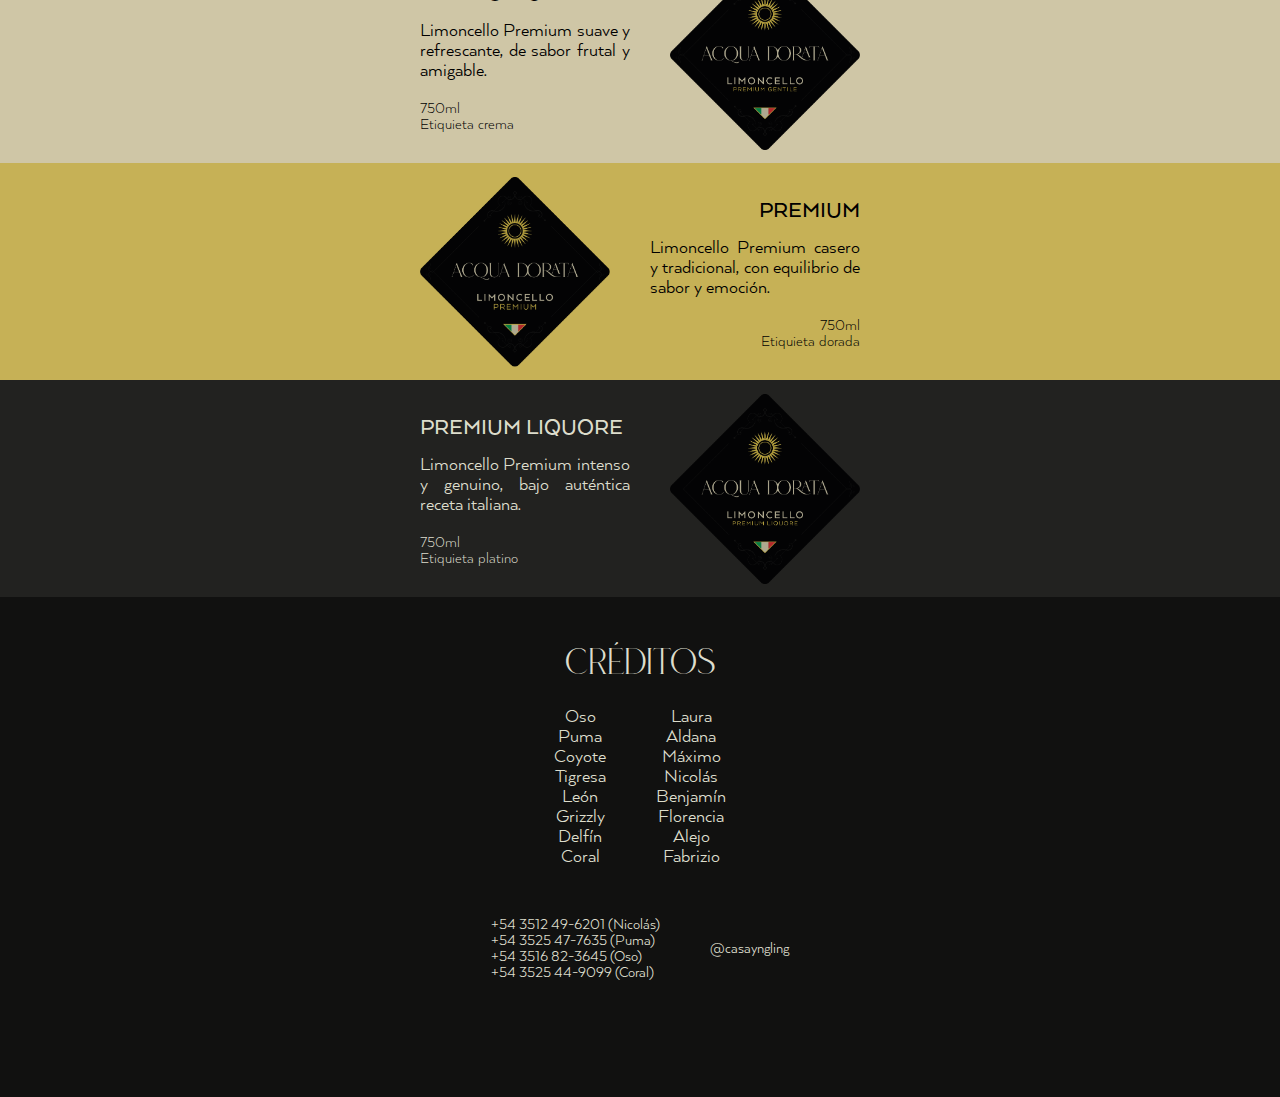
==== commit af1c404d: "Merge pull request #1 from nicodominguezvlk/img-fix" ====
--- a/index.html
+++ b/index.html
@@ -54,7 +54,7 @@
 
     <section class="product3">
         <div class="product3-text-container">
-            <div class="product3-title">PREMIUM GENTILE</div>
+            <div class="product3-title">PREMIUM LIQUORE</div>
             <div class="product3-desc">Limoncello Premium intenso y genuino, bajo auténtica receta italiana.</div>
             <div class="product3-extra">750ml<br>Etiquieta platino</div>
         </div>
@@ -85,4 +85,4 @@
     </section>
 
 </body>
-</html>+</html>
